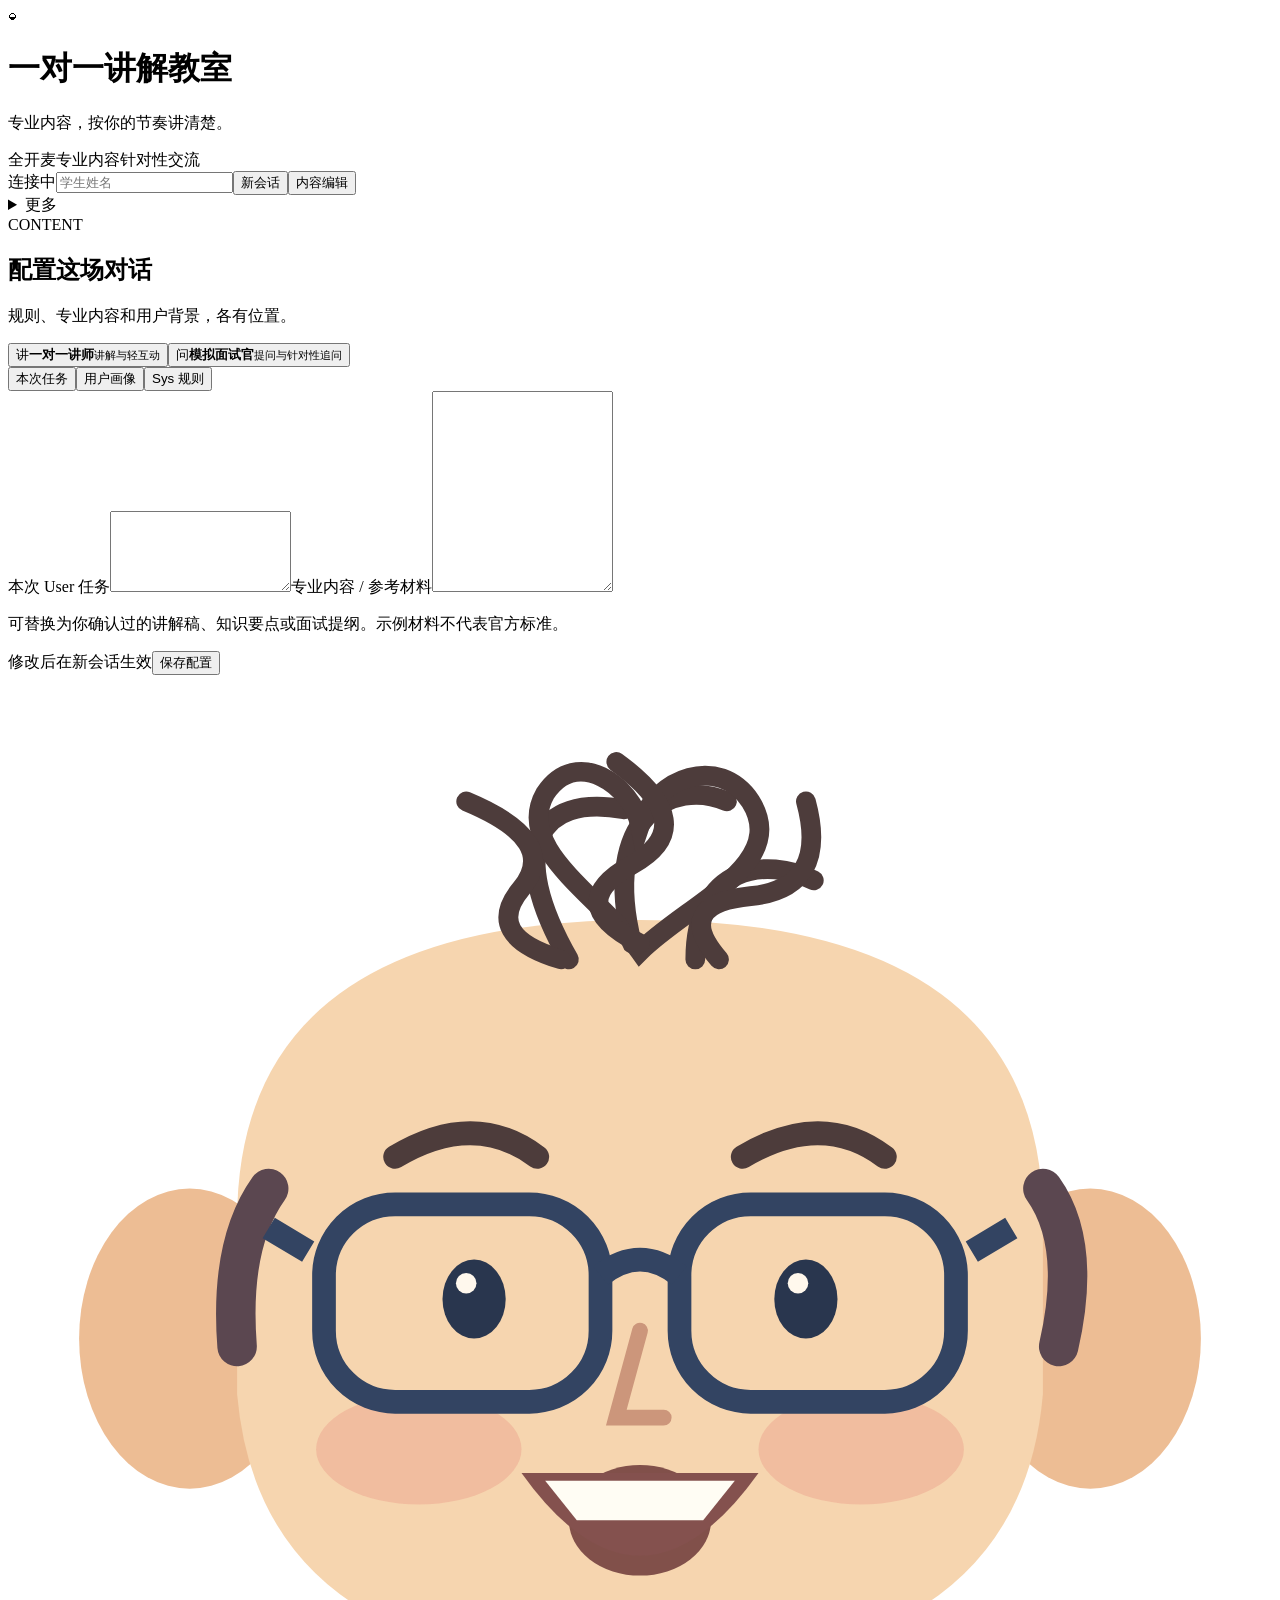
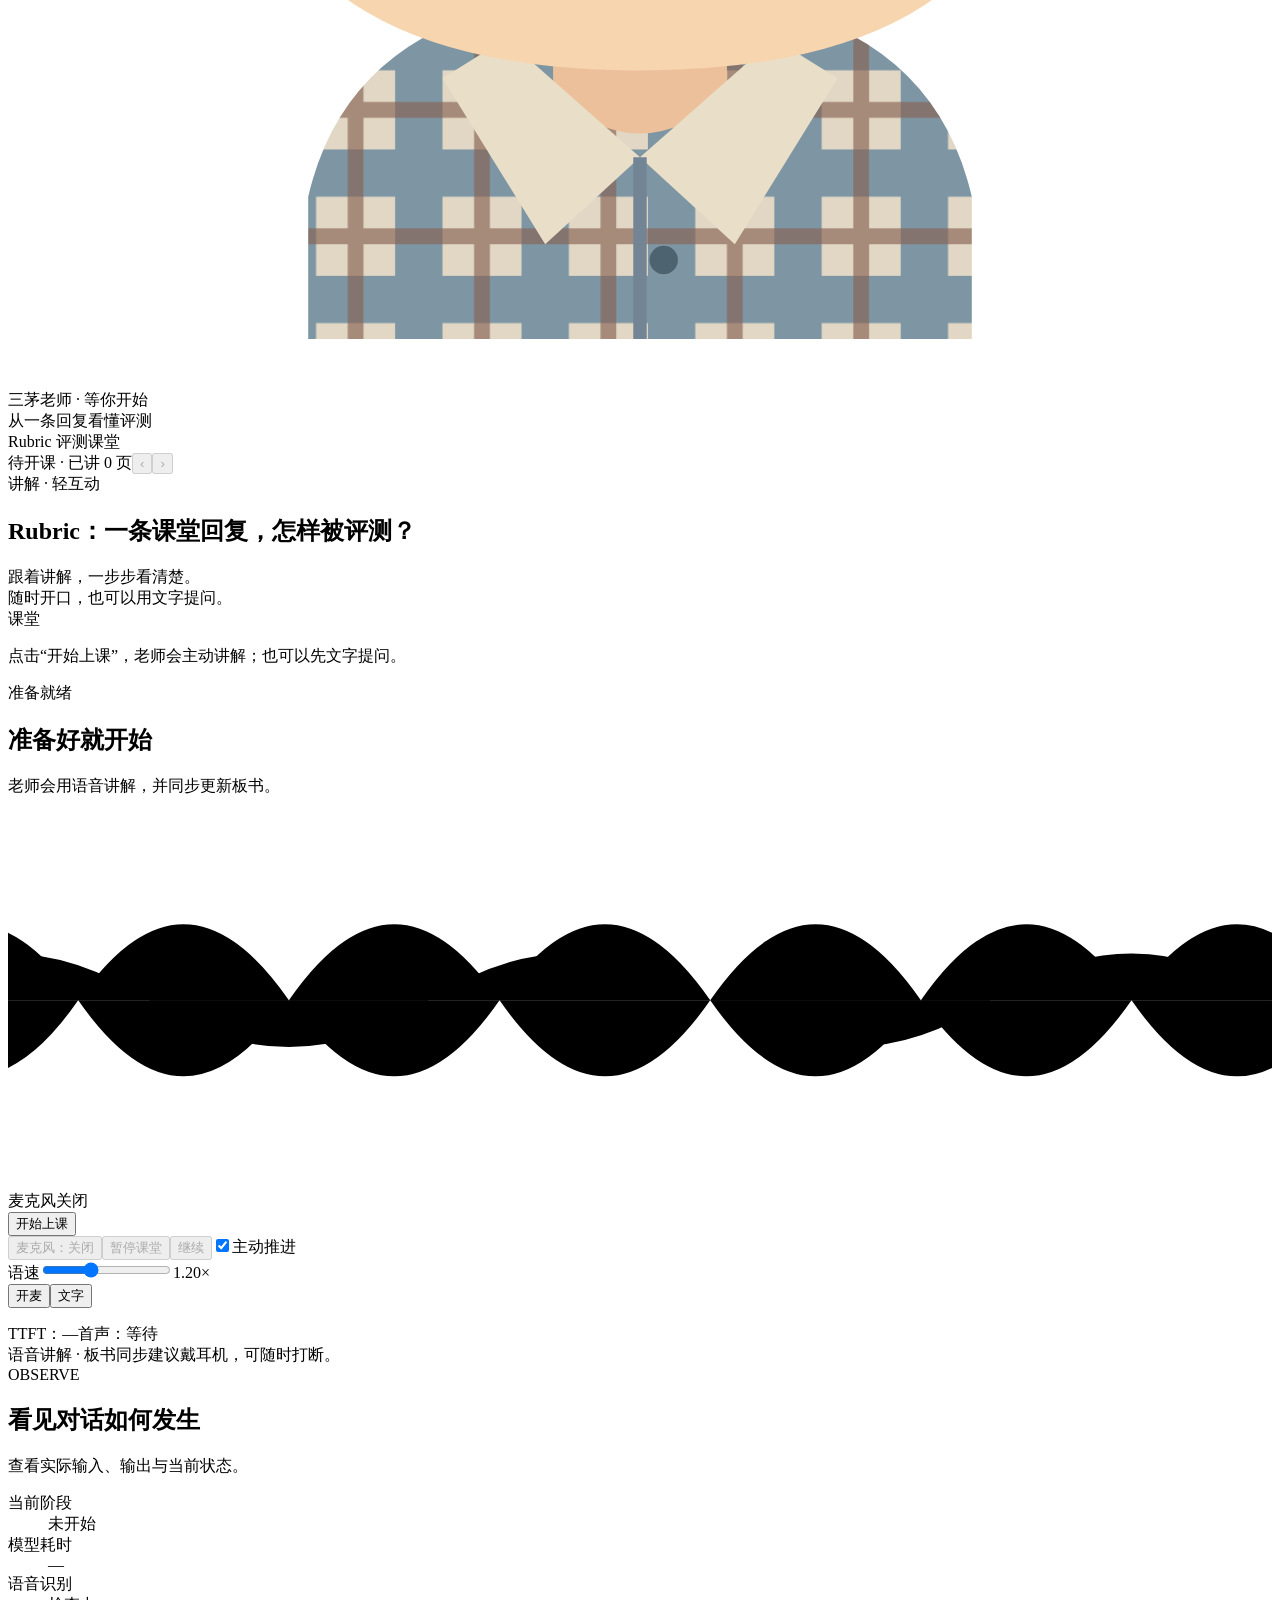
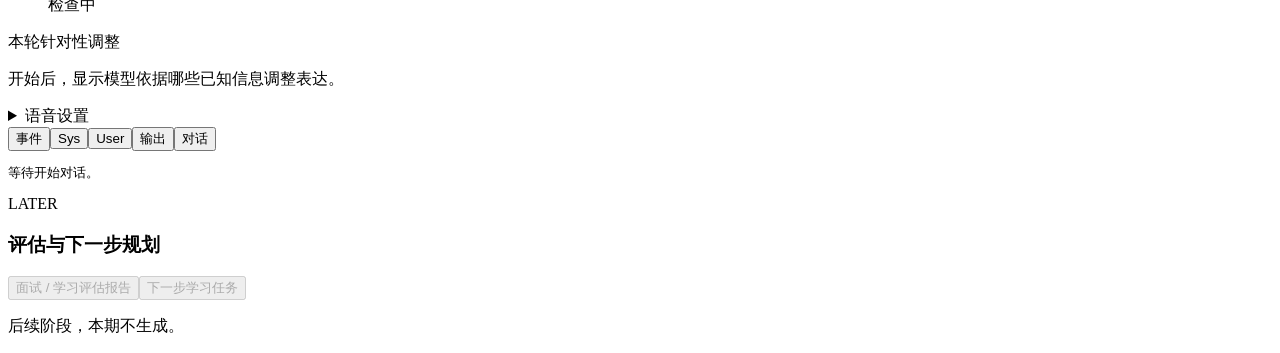
==== static/index.html @ f1092165 "Build Sanmao voice classroom with section tasks and live board" ====
<!doctype html>
<html lang="zh-CN">
<head><meta charset="utf-8"><meta name="viewport" content="width=device-width,initial-scale=1"><title>一对一教室 · 内容实验室</title><link rel="icon" href="data:image/svg+xml,%3Csvg xmlns='http://www.w3.org/2000/svg' viewBox='0 0 32 32'%3E%3Crect width='32' height='32' rx='8' fill='%232f5d4e'/%3E%3Ctext x='16' y='24' text-anchor='middle' font-size='26' fill='white'%3E◒%3C/text%3E%3C/svg%3E"><link rel="stylesheet" href="/style.css"></head>
<body>
<header class="topbar"><div class="classroom-heading"><span class="brand-icon" aria-hidden="true">◒</span><div><h1 id="sessionTitle">一对一讲解教室</h1><p id="lessonIntroduction">专业内容，按你的节奏讲清楚。</p></div><div class="capabilities"><span>全开麦</span><span>专业内容</span><span>针对性交流</span></div></div><div class="top-actions"><span id="connection" class="connection">连接中</span><input id="studentName" class="student-name" maxlength="24" aria-label="学生姓名" placeholder="学生姓名"><button class="quiet" id="newButton">新会话</button><button class="quiet" id="editToggle" aria-expanded="false">内容编辑</button><details class="more-menu"><summary>更多</summary><div><button class="quiet" id="inspectToggle" aria-expanded="false">运行检查</button><button class="quiet" id="historyButton">对话记录</button><button class="quiet" id="exportButton" disabled>导出本次</button></div></details></div></header>

<main class="workspace">
<aside class="settings panel">
 <div class="panel-heading"><span class="eyebrow">CONTENT</span><h2>配置这场对话</h2><p>规则、专业内容和用户背景，各有位置。</p></div>
 <div class="role-picker" role="group" aria-label="选择对话角色"><button class="role active" id="lecturerRole" data-role="lecturer" aria-pressed="true"><span class="role-glyph">讲</span><strong>一对一讲师</strong><small>讲解与轻互动</small></button><button class="role" id="interviewerRole" data-role="interviewer" aria-pressed="false"><span class="role-glyph">问</span><strong>模拟面试官</strong><small>提问与针对性追问</small></button></div>
 <div class="editor-tabs" role="tablist" aria-label="内容配置"><button class="selected" role="tab" aria-selected="true" aria-controls="taskPane" id="taskTab" data-pane="taskPane">本次任务</button><button role="tab" aria-selected="false" aria-controls="profilePane" id="profileTab" data-pane="profilePane">用户画像</button><button role="tab" aria-selected="false" aria-controls="systemPane" id="systemTab" data-pane="systemPane">Sys 规则</button></div>
 <section id="taskPane" role="tabpanel" aria-labelledby="taskTab"><label for="task">本次 User 任务</label><textarea id="task" rows="5"></textarea><label for="material">专业内容 / 参考材料</label><textarea id="material" rows="13"></textarea><p class="field-help">可替换为你确认过的讲解稿、知识要点或面试提纲。示例材料不代表官方标准。</p></section>
 <section id="profilePane" role="tabpanel" aria-labelledby="profileTab" hidden><label for="name">学生姓名 / 称呼</label><input id="name" maxlength="24" placeholder="例如：吴同学"><label for="background">背景与经历</label><textarea id="background" rows="3" placeholder="例如：3 年产品经验，主要做用户增长"></textarea><label for="goal">这次希望达到什么目标</label><textarea id="goal" rows="3"></textarea><label for="level">已有水平 / 已知困难</label><textarea id="level" rows="3" placeholder="不确定的部分可以留空"></textarea><label for="preference">讲解与交流偏好</label><textarea id="preference" rows="3"></textarea><p class="field-help">本次对话会使用这些信息，并结合实际回答调整。不会自动推断未提供的个人信息。</p></section>
 <section id="systemPane" role="tabpanel" aria-labelledby="systemTab" hidden><label for="system">相对稳定的行为规则</label><textarea id="system" rows="22" spellcheck="false"></textarea><label for="provider">讲解模型来源</label><select id="provider"><option value="ark">方舟 DeepSeek · 流式</option><option value="local">本地 Qwen · 流式</option><option value="codex">Codex</option></select><label for="model">远程模型名称</label><input id="model" spellcheck="false"><p class="field-help">方舟密钥仅由本机后端读取；本地模型无需填写远程名称。</p></section>
 <div class="settings-footer"><span id="saveStatus">修改后在新会话生效</span><button id="saveButton" class="secondary small">保存配置</button></div>
</aside>

<section class="conversation panel">
 <div id="boardStage" class="board-stage"><section id="blackboard" class="blackboard" aria-label="课堂板书" aria-live="polite"><div class="board-page"><div class="board-caption"><div class="board-topic"><div id="teacherAvatar" class="teacher-avatar" data-state="idle" aria-label="三茅老师，等待开始"><svg viewBox="0 -7 160 166" role="img" aria-label="露出格子衫肩膀的三茅老师表情头像"><defs><pattern id="shirt-checks" width="16" height="16" patternUnits="userSpaceOnUse"><rect width="16" height="16" fill="#e1d7c4"/><path d="M4 0v16M0 4h16" stroke="#65869b" stroke-width="6" opacity=".8"/><path d="M12 0v16M0 12h16" stroke="#876253" stroke-width="2" opacity=".65"/></pattern></defs><g class="avatar-character"><path class="avatar-shoulders" d="M38 153v-18q6-26 42-26t42 26v18" fill="url(#shirt-checks)"/><path d="M69 99h22v23q-11 10-22 0" fill="#ecc09b"/><path d="m63 115 17 15-12 11-13-21m42-5-17 15 12 11 13-21" fill="#e9dfc9"/><path d="M80 130v23" stroke="#738494" stroke-width="1.7"/><circle cx="83" cy="143" r="1.8" fill="#4e6370"/><g class="avatar-head"><path d="M69 91h22v24q-11 10-22 0" fill="#ecc09b"/><ellipse cx="23" cy="77" rx="14" ry="19" fill="#edbd94"/><ellipse cx="137" cy="77" rx="14" ry="19" fill="#edbd94"/><path d="M29 62q0-38 51-38t51 38v22q-3 35-51 35T29 84Z" fill="#f6d5af"/><path d="M33 58q-5 7-4 20m102-20q5 7 2 20" stroke="#5b4750" stroke-width="5" stroke-linecap="round"/><ellipse cx="52" cy="91" rx="13" ry="7" fill="#eeae94" opacity=".6"/><ellipse cx="108" cy="91" rx="13" ry="7" fill="#eeae94" opacity=".6"/><g class="avatar-eyes" fill="#29364e"><ellipse cx="59" cy="72" rx="4" ry="5"/><ellipse cx="101" cy="72" rx="4" ry="5"/></g><g fill="none" stroke="#334462" stroke-width="3"><rect x="40" y="60" width="35" height="25" rx="9"/><rect x="85" y="60" width="35" height="25" rx="9"/><path d="M75 69q5-4 10 0M38 66l-5-3m89 3 5-3"/></g><path d="m80 76-3 11h6" fill="none" stroke="#cc967b" stroke-width="2" stroke-linecap="round"/><g fill="#fff8ed"><circle cx="58" cy="70" r="1.3"/><circle cx="100" cy="70" r="1.3"/></g><g class="avatar-brows" fill="none" stroke="#4d3c3b" stroke-width="3" stroke-linecap="round"><path d="M49 54q10-6 18 0m26 0q10-6 18 0"/></g><path class="avatar-smile" d="M69 96q11 10 22 0" fill="none" stroke="#82564b" stroke-width="2.5" stroke-linecap="round"/><ellipse class="avatar-mouth" cx="80" cy="100" rx="9" ry="7" fill="#81504a"/><g class="avatar-hairs" fill="none" stroke="#4d3c3b" stroke-width="2.5" stroke-linecap="round"><path class="hair hair-one" d="M71 29C63 15 67 8 78 10"/><path class="hair hair-two" d="M79 27C75 11 84 6 91 9"/><path class="hair hair-three" d="M87 29C87 17 96 16 102 19"/><path class="hair-heart" d="M80 28C75 21 64 15 68 8C72 2 79 7 80 12C82 6 90 3 94 9C99 17 86 22 80 28Z"/><path class="listening-hair hair-listen-one" d="M70 29Q60 26 65 20T58 9"/><path class="listening-hair hair-listen-two" d="M80 27Q70 22 79 17T77 4"/><path class="listening-hair hair-listen-three" d="M90 29Q84 22 94 21T101 9"/></g><path class="avatar-cheer" d="M65 94q15 21 30 0Z" fill="#84514e"/><path class="avatar-cheer" d="M68 95h24l-4 5H72Z" fill="#fffdf4"/></g>
</g></svg><span id="teacherState">三茅老师 · 等你开始</span><div class="voice-bars" aria-hidden="true"><i></i><i></i><i></i><i></i><i></i></div></div><span id="boardTopic">从一条回复看懂评测</span></div><div class="board-corner"><span id="boardCourse">Rubric 评测课堂</span><span id="questionActivity" hidden></span><div class="board-pagination"><span id="boardPageCount">待开课 · 已讲 0 页</span><button id="boardPrev" aria-label="上一页" disabled>‹</button><button id="boardNext" aria-label="下一页" disabled>›</button><button id="boardFollow" hidden>跟随讲解</button></div><span id="boardMode">讲解 · 轻互动</span></div></div><h2 id="boardTitle">Rubric：一条课堂回复，怎样被评测？</h2><div id="boardBody" class="board-body" tabindex="0" aria-label="板书内容，可上下滚动"><div id="boardContent"><div id="studentQuestionWrap" class="student-question" hidden><span id="studentQuestionLabel">你的问题</span><p id="studentQuestion"></p></div><div id="liveBoard" hidden><div id="liveDiagram" class="live-diagram" hidden></div><div id="liveRows"></div><div id="liveTeacherQuestion" class="board-question" hidden><span id="liveTeacherQuestionLabel">说说你的理解</span><p id="liveTeacherQuestionText"></p></div></div><div id="boardStandby"><p id="boardTaskPreview"></p><span>跟着讲解，一步步看清楚。<br>随时开口，也可以用文字提问。</span></div><div id="boardDiagram" class="board-diagram" hidden></div><ol id="boardFlow" class="board-flow" hidden></ol><div id="boardTableWrap" class="board-table" hidden><table id="boardTable"></table></div><div id="boardDetails" class="board-details"><ul id="boardPoints" hidden></ul><div id="boardSolutionWrap" class="board-solution" hidden><span>关键思路</span><ol id="boardSolution"></ol></div><div id="boardExampleWrap" class="board-example" hidden><span>举个例子</span><p id="boardExample"></p></div></div><div id="boardQuestionWrap" class="board-question" hidden><span id="boardQuestionLabel">轻互动</span><p id="boardQuestion"></p></div></div></div></div></section></div>
 <div class="composer-area"><div id="inputReceipt" class="input-receipt" hidden><span>你</span><p id="inputReceiptText"></p><small id="inputReceiptState"></small></div><div id="captionBar" class="caption-bar" aria-live="polite" data-speaker="teacher"><span id="captionWho">课堂</span><p id="captionText">点击“开始上课”，老师会主动讲解；也可以先文字提问。</p><span id="captionState">准备就绪</span></div><div class="control-row"><div class="stage" id="stage"><h2 id="statusTitle">准备好就开始</h2><p id="statusDetail">老师会用语音讲解，并同步更新板书。</p></div><div id="listeningFeedback" class="listening-feedback" data-state="off" role="status" aria-label="麦克风关闭"><svg viewBox="0 0 108 32" aria-hidden="true"><defs><linearGradient id="listening-colors"><stop stop-color="#28cae5"/><stop offset=".38" stop-color="#637bff"/><stop offset=".7" stop-color="#b56cff"/><stop offset="1" stop-color="#ff82b7"/></linearGradient></defs><g class="wave-amplitude"><g class="wave-flow"><path d="M-12 16Q-3 3 6 16T24 16T42 16T60 16T78 16T96 16T114 16T132 16"/><path d="M-12 16Q-3 29 6 16T24 16T42 16T60 16T78 16T96 16T114 16T132 16"/><path d="M-12 16Q0 8 12 16T36 16T60 16T84 16T108 16T132 16"/></g></g></svg><span id="listeningLabel">麦克风关闭</span></div><div class="start-actions" id="startActions"><button id="startVoice" class="primary">开始上课</button></div><div class="session-controls"><button id="micButton" class="control" disabled>麦克风：关闭</button><button id="interruptButton" class="control" disabled>暂停课堂</button><button id="continueButton" class="control" disabled>继续</button><label class="check"><input id="autoAdvance" type="checkbox" checked>主动推进</label></div><label class="speech-speed" for="speechRate" title="可在讲解中调整，自动记住语速"><span>语速</span><input id="speechRate" type="range" min="0.75" max="2" step="0.05" value="1.2" aria-label="老师语速"><output id="speechRateValue" for="speechRate">1.20×</output></label><div class="input-modes" role="radiogroup" aria-label="输入方式"><button data-input-mode="open" class="selected" role="radio" aria-checked="true">开麦</button><button id="textToggle" data-input-mode="text" role="radio" aria-checked="false" aria-expanded="false" aria-controls="messageForm">文字</button></div></div><form id="messageForm" class="composer" hidden><textarea id="messageInput" rows="1" placeholder="输入问题，老师仍会语音讲解并更新板书。Enter 发送" aria-label="文字提问，老师语音回答"></textarea><button id="sendButton" class="send-button" type="submit">发送</button></form><div id="liveTranscript" hidden></div><div class="pipeline"><ol id="pipelineSteps" aria-label="实时调试链路"></ol><span id="queuedInputCount"></span><span id="ttftMetric">TTFT：—</span><span id="firstAudioMetric">首声：等待</span></div><div class="composer-foot"><span id="sessionMeta">语音讲解 · 板书同步</span><span id="audioNote">建议戴耳机，可随时打断。</span><span id="elapsed"></span></div></div>
</section>

<aside class="inspect panel"><div class="panel-heading"><span class="eyebrow">OBSERVE</span><h2>看见对话如何发生</h2><p>查看实际输入、输出与当前状态。</p></div><dl class="session-facts"><div><dt>当前阶段</dt><dd id="phase">未开始</dd></div><div><dt>模型耗时</dt><dd id="latency">—</dd></div><div><dt>语音识别</dt><dd id="asrStatus">检查中</dd></div></dl><div class="adaptation"><span class="label">本轮针对性调整</span><p id="adaptation">开始后，显示模型依据哪些已知信息调整表达。</p></div><details class="audio-settings"><summary>语音设置</summary><label for="sensitivity">收音阈值 <span id="sensitivityValue">0.018</span></label><input id="sensitivity" type="range" min="0.006" max="0.06" step="0.002" value="0.018"><p class="field-help">环境噪声会触发打断时调高；说话收不到时调低。</p></details><div class="debug-tabs" role="tablist" aria-label="运行调试"><button class="selected" role="tab" aria-selected="true" data-debug="events">事件</button><button role="tab" aria-selected="false" data-debug="system">Sys</button><button role="tab" aria-selected="false" data-debug="user">User</button><button role="tab" aria-selected="false" data-debug="output">输出</button><button role="tab" aria-selected="false" data-debug="transcript">对话</button></div><pre id="debugContent" tabindex="0">等待开始对话。</pre><div class="future"><span class="eyebrow">LATER</span><h3>评估与下一步规划</h3><button disabled>面试 / 学习评估报告</button><button disabled>下一步学习任务</button><p>后续阶段，本期不生成。</p></div></aside>
</main>
<div id="toast" class="toast" role="status" hidden></div>
<dialog id="historyDialog"><div class="dialog-heading"><h2>本地对话记录</h2><button id="closeHistory" class="quiet">关闭</button></div><div id="historyList"></div><pre id="historyDetail" hidden></pre></dialog>
<script type="module" src="/app.mjs"></script>
</body></html>
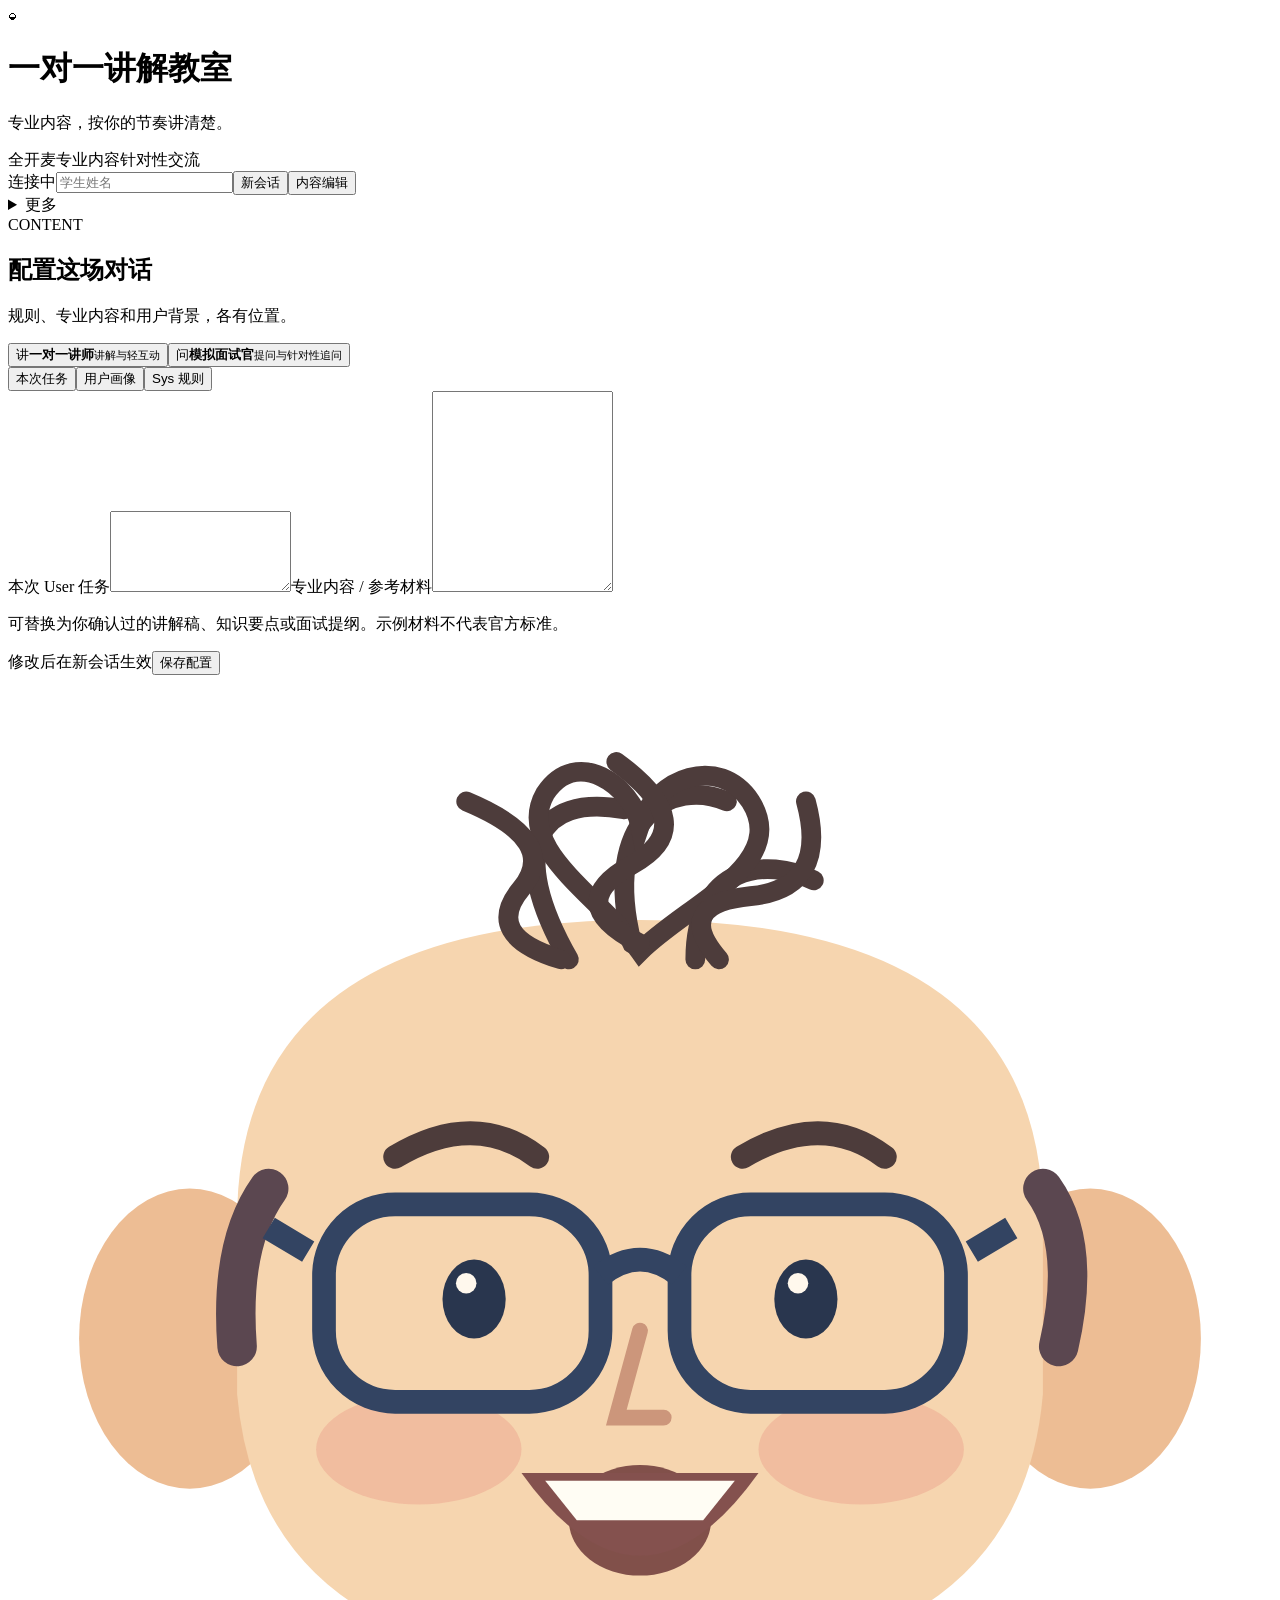
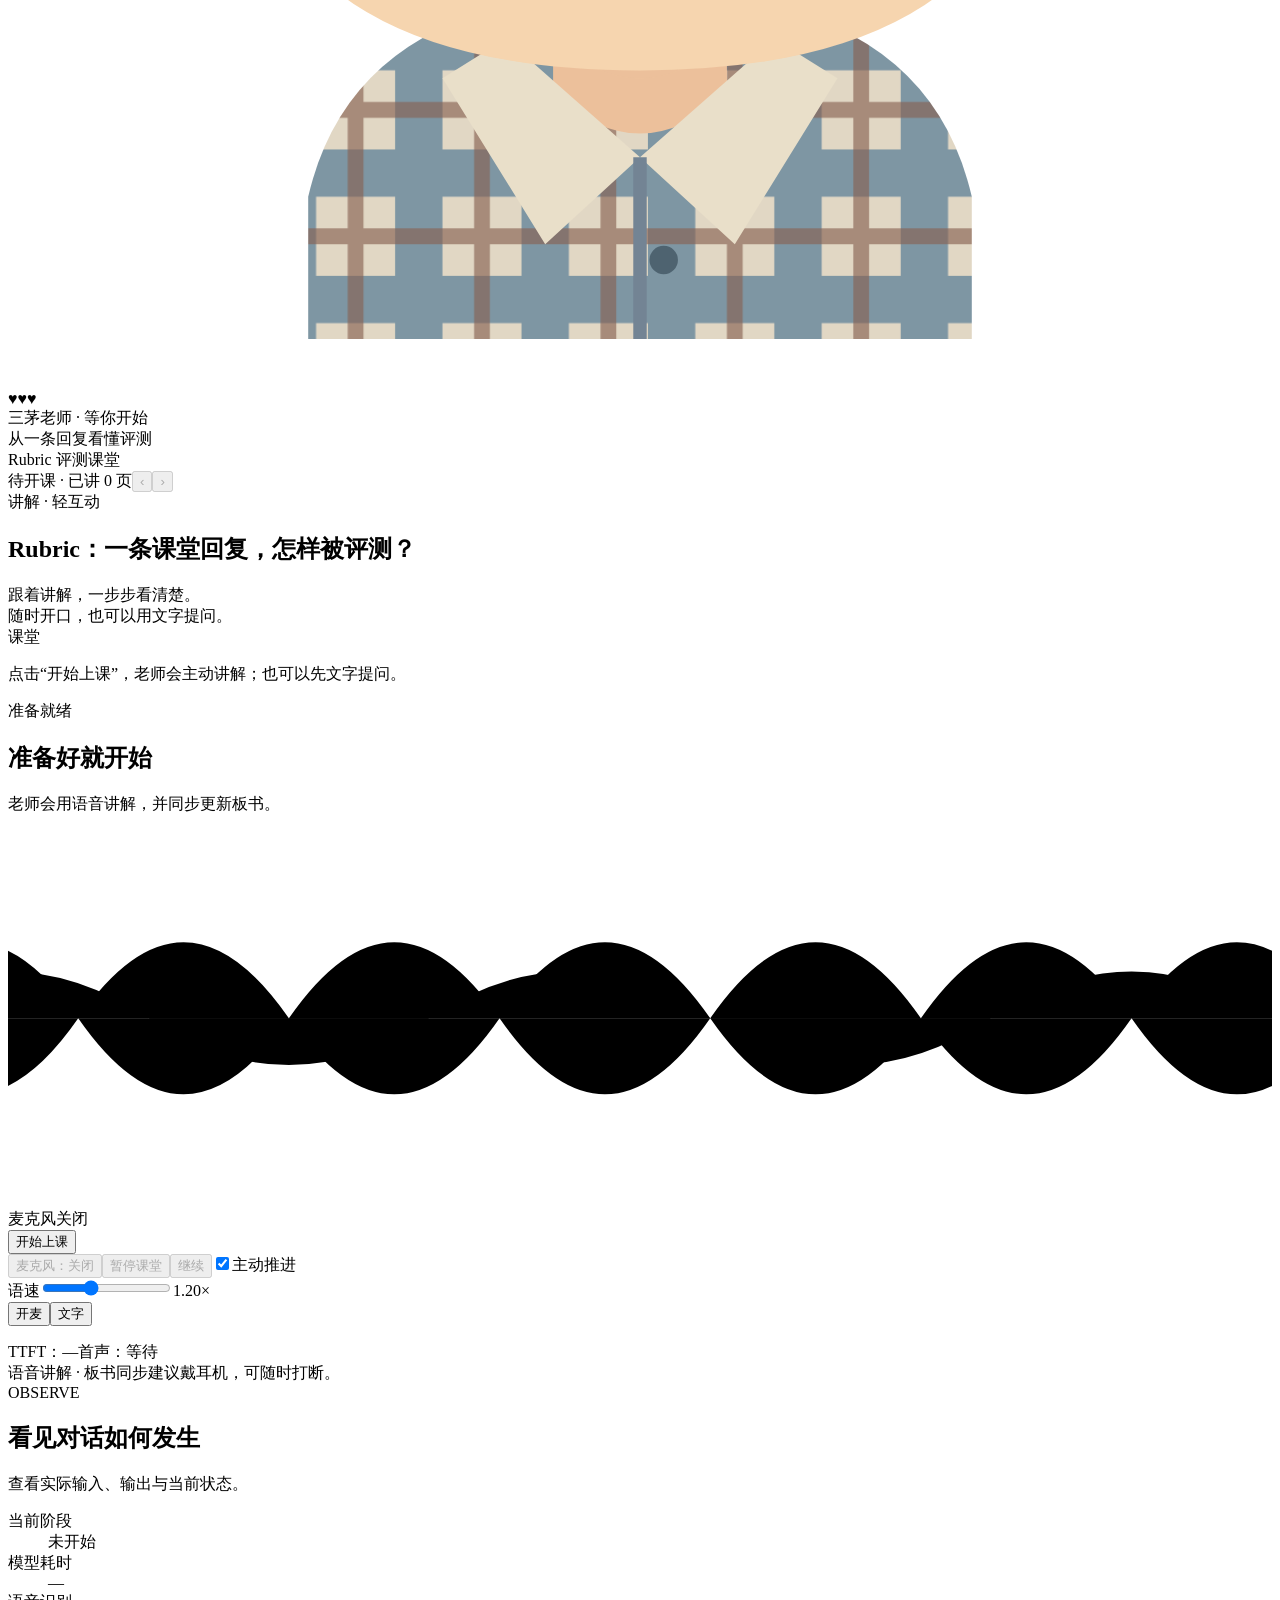
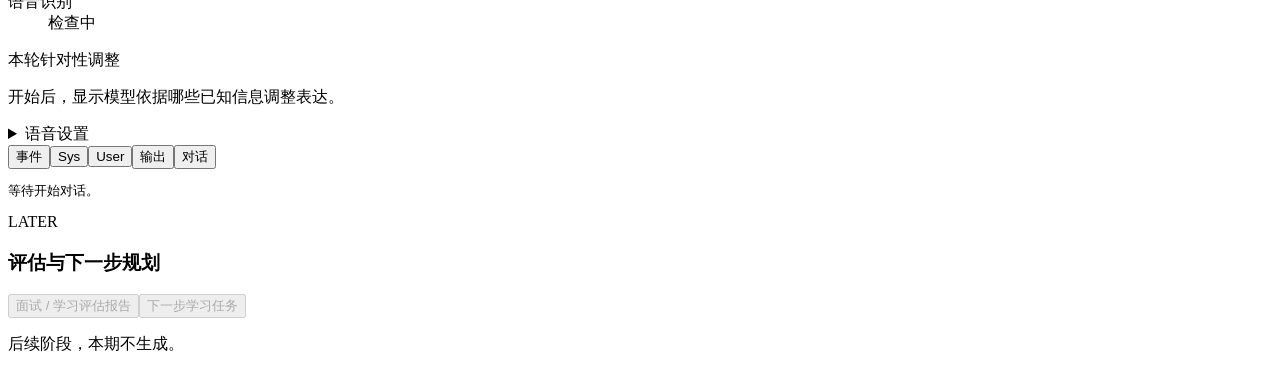
==== commit 2e1330aa: "Refine teacher praise bubbles and colorful loading feedback" ====
--- a/static/index.html
+++ b/static/index.html
@@ -17,7 +17,7 @@
 
 <section class="conversation panel">
  <div id="boardStage" class="board-stage"><section id="blackboard" class="blackboard" aria-label="课堂板书" aria-live="polite"><div class="board-page"><div class="board-caption"><div class="board-topic"><div id="teacherAvatar" class="teacher-avatar" data-state="idle" aria-label="三茅老师，等待开始"><svg viewBox="0 -7 160 166" role="img" aria-label="露出格子衫肩膀的三茅老师表情头像"><defs><pattern id="shirt-checks" width="16" height="16" patternUnits="userSpaceOnUse"><rect width="16" height="16" fill="#e1d7c4"/><path d="M4 0v16M0 4h16" stroke="#65869b" stroke-width="6" opacity=".8"/><path d="M12 0v16M0 12h16" stroke="#876253" stroke-width="2" opacity=".65"/></pattern></defs><g class="avatar-character"><path class="avatar-shoulders" d="M38 153v-18q6-26 42-26t42 26v18" fill="url(#shirt-checks)"/><path d="M69 99h22v23q-11 10-22 0" fill="#ecc09b"/><path d="m63 115 17 15-12 11-13-21m42-5-17 15 12 11 13-21" fill="#e9dfc9"/><path d="M80 130v23" stroke="#738494" stroke-width="1.7"/><circle cx="83" cy="143" r="1.8" fill="#4e6370"/><g class="avatar-head"><path d="M69 91h22v24q-11 10-22 0" fill="#ecc09b"/><ellipse cx="23" cy="77" rx="14" ry="19" fill="#edbd94"/><ellipse cx="137" cy="77" rx="14" ry="19" fill="#edbd94"/><path d="M29 62q0-38 51-38t51 38v22q-3 35-51 35T29 84Z" fill="#f6d5af"/><path d="M33 58q-5 7-4 20m102-20q5 7 2 20" stroke="#5b4750" stroke-width="5" stroke-linecap="round"/><ellipse cx="52" cy="91" rx="13" ry="7" fill="#eeae94" opacity=".6"/><ellipse cx="108" cy="91" rx="13" ry="7" fill="#eeae94" opacity=".6"/><g class="avatar-eyes" fill="#29364e"><ellipse cx="59" cy="72" rx="4" ry="5"/><ellipse cx="101" cy="72" rx="4" ry="5"/></g><g fill="none" stroke="#334462" stroke-width="3"><rect x="40" y="60" width="35" height="25" rx="9"/><rect x="85" y="60" width="35" height="25" rx="9"/><path d="M75 69q5-4 10 0M38 66l-5-3m89 3 5-3"/></g><path d="m80 76-3 11h6" fill="none" stroke="#cc967b" stroke-width="2" stroke-linecap="round"/><g fill="#fff8ed"><circle cx="58" cy="70" r="1.3"/><circle cx="100" cy="70" r="1.3"/></g><g class="avatar-brows" fill="none" stroke="#4d3c3b" stroke-width="3" stroke-linecap="round"><path d="M49 54q10-6 18 0m26 0q10-6 18 0"/></g><path class="avatar-smile" d="M69 96q11 10 22 0" fill="none" stroke="#82564b" stroke-width="2.5" stroke-linecap="round"/><ellipse class="avatar-mouth" cx="80" cy="100" rx="9" ry="7" fill="#81504a"/><g class="avatar-hairs" fill="none" stroke="#4d3c3b" stroke-width="2.5" stroke-linecap="round"><path class="hair hair-one" d="M71 29C63 15 67 8 78 10"/><path class="hair hair-two" d="M79 27C75 11 84 6 91 9"/><path class="hair hair-three" d="M87 29C87 17 96 16 102 19"/><path class="hair-heart" d="M80 28C75 21 64 15 68 8C72 2 79 7 80 12C82 6 90 3 94 9C99 17 86 22 80 28Z"/><path class="listening-hair hair-listen-one" d="M70 29Q60 26 65 20T58 9"/><path class="listening-hair hair-listen-two" d="M80 27Q70 22 79 17T77 4"/><path class="listening-hair hair-listen-three" d="M90 29Q84 22 94 21T101 9"/></g><path class="avatar-cheer" d="M65 94q15 21 30 0Z" fill="#84514e"/><path class="avatar-cheer" d="M68 95h24l-4 5H72Z" fill="#fffdf4"/></g>
-</g></svg><span id="teacherState">三茅老师 · 等你开始</span><div class="voice-bars" aria-hidden="true"><i></i><i></i><i></i><i></i><i></i></div></div><span id="boardTopic">从一条回复看懂评测</span></div><div class="board-corner"><span id="boardCourse">Rubric 评测课堂</span><span id="questionActivity" hidden></span><div class="board-pagination"><span id="boardPageCount">待开课 · 已讲 0 页</span><button id="boardPrev" aria-label="上一页" disabled>‹</button><button id="boardNext" aria-label="下一页" disabled>›</button><button id="boardFollow" hidden>跟随讲解</button></div><span id="boardMode">讲解 · 轻互动</span></div></div><h2 id="boardTitle">Rubric：一条课堂回复，怎样被评测？</h2><div id="boardBody" class="board-body" tabindex="0" aria-label="板书内容，可上下滚动"><div id="boardContent"><div id="studentQuestionWrap" class="student-question" hidden><span id="studentQuestionLabel">你的问题</span><p id="studentQuestion"></p></div><div id="liveBoard" hidden><div id="liveDiagram" class="live-diagram" hidden></div><div id="liveRows"></div><div id="liveTeacherQuestion" class="board-question" hidden><span id="liveTeacherQuestionLabel">说说你的理解</span><p id="liveTeacherQuestionText"></p></div></div><div id="boardStandby"><p id="boardTaskPreview"></p><span>跟着讲解，一步步看清楚。<br>随时开口，也可以用文字提问。</span></div><div id="boardDiagram" class="board-diagram" hidden></div><ol id="boardFlow" class="board-flow" hidden></ol><div id="boardTableWrap" class="board-table" hidden><table id="boardTable"></table></div><div id="boardDetails" class="board-details"><ul id="boardPoints" hidden></ul><div id="boardSolutionWrap" class="board-solution" hidden><span>关键思路</span><ol id="boardSolution"></ol></div><div id="boardExampleWrap" class="board-example" hidden><span>举个例子</span><p id="boardExample"></p></div></div><div id="boardQuestionWrap" class="board-question" hidden><span id="boardQuestionLabel">轻互动</span><p id="boardQuestion"></p></div></div></div></div></section></div>
+</g></svg><div class="teacher-hearts" aria-hidden="true"><i>♥</i><i>♥</i><i>♥</i></div><span id="teacherState">三茅老师 · 等你开始</span><div class="voice-bars" aria-hidden="true"><i></i><i></i><i></i><i></i><i></i></div></div><span id="boardTopic">从一条回复看懂评测</span></div><div class="board-corner"><span id="boardCourse">Rubric 评测课堂</span><span id="questionActivity" hidden></span><div class="board-pagination"><span id="boardPageCount">待开课 · 已讲 0 页</span><button id="boardPrev" aria-label="上一页" disabled>‹</button><button id="boardNext" aria-label="下一页" disabled>›</button><button id="boardFollow" hidden>跟随讲解</button></div><span id="boardMode">讲解 · 轻互动</span></div></div><h2 id="boardTitle">Rubric：一条课堂回复，怎样被评测？</h2><div id="boardBody" class="board-body" tabindex="0" aria-label="板书内容，可上下滚动"><div id="boardContent"><div id="studentQuestionWrap" class="student-question" hidden><span id="studentQuestionLabel">你的问题</span><p id="studentQuestion"></p></div><div id="liveBoard" hidden><div id="liveDiagram" class="live-diagram" hidden></div><div id="liveRows"></div><div id="liveTeacherQuestion" class="board-question" hidden><span id="liveTeacherQuestionLabel">说说你的理解</span><p id="liveTeacherQuestionText"></p></div></div><div id="boardStandby"><p id="boardTaskPreview"></p><span>跟着讲解，一步步看清楚。<br>随时开口，也可以用文字提问。</span></div><div id="boardDiagram" class="board-diagram" hidden></div><ol id="boardFlow" class="board-flow" hidden></ol><div id="boardTableWrap" class="board-table" hidden><table id="boardTable"></table></div><div id="boardDetails" class="board-details"><ul id="boardPoints" hidden></ul><div id="boardSolutionWrap" class="board-solution" hidden><span>关键思路</span><ol id="boardSolution"></ol></div><div id="boardExampleWrap" class="board-example" hidden><span>举个例子</span><p id="boardExample"></p></div></div><div id="boardQuestionWrap" class="board-question" hidden><span id="boardQuestionLabel">轻互动</span><p id="boardQuestion"></p></div></div></div></div></section></div>
  <div class="composer-area"><div id="inputReceipt" class="input-receipt" hidden><span>你</span><p id="inputReceiptText"></p><small id="inputReceiptState"></small></div><div id="captionBar" class="caption-bar" aria-live="polite" data-speaker="teacher"><span id="captionWho">课堂</span><p id="captionText">点击“开始上课”，老师会主动讲解；也可以先文字提问。</p><span id="captionState">准备就绪</span></div><div class="control-row"><div class="stage" id="stage"><h2 id="statusTitle">准备好就开始</h2><p id="statusDetail">老师会用语音讲解，并同步更新板书。</p></div><div id="listeningFeedback" class="listening-feedback" data-state="off" role="status" aria-label="麦克风关闭"><svg viewBox="0 0 108 32" aria-hidden="true"><defs><linearGradient id="listening-colors"><stop stop-color="#28cae5"/><stop offset=".38" stop-color="#637bff"/><stop offset=".7" stop-color="#b56cff"/><stop offset="1" stop-color="#ff82b7"/></linearGradient></defs><g class="wave-amplitude"><g class="wave-flow"><path d="M-12 16Q-3 3 6 16T24 16T42 16T60 16T78 16T96 16T114 16T132 16"/><path d="M-12 16Q-3 29 6 16T24 16T42 16T60 16T78 16T96 16T114 16T132 16"/><path d="M-12 16Q0 8 12 16T36 16T60 16T84 16T108 16T132 16"/></g></g></svg><span id="listeningLabel">麦克风关闭</span></div><div class="start-actions" id="startActions"><button id="startVoice" class="primary">开始上课</button></div><div class="session-controls"><button id="micButton" class="control" disabled>麦克风：关闭</button><button id="interruptButton" class="control" disabled>暂停课堂</button><button id="continueButton" class="control" disabled>继续</button><label class="check"><input id="autoAdvance" type="checkbox" checked>主动推进</label></div><label class="speech-speed" for="speechRate" title="可在讲解中调整，自动记住语速"><span>语速</span><input id="speechRate" type="range" min="0.75" max="2" step="0.05" value="1.2" aria-label="老师语速"><output id="speechRateValue" for="speechRate">1.20×</output></label><div class="input-modes" role="radiogroup" aria-label="输入方式"><button data-input-mode="open" class="selected" role="radio" aria-checked="true">开麦</button><button id="textToggle" data-input-mode="text" role="radio" aria-checked="false" aria-expanded="false" aria-controls="messageForm">文字</button></div></div><form id="messageForm" class="composer" hidden><textarea id="messageInput" rows="1" placeholder="输入问题，老师仍会语音讲解并更新板书。Enter 发送" aria-label="文字提问，老师语音回答"></textarea><button id="sendButton" class="send-button" type="submit">发送</button></form><div id="liveTranscript" hidden></div><div class="pipeline"><ol id="pipelineSteps" aria-label="实时调试链路"></ol><span id="queuedInputCount"></span><span id="ttftMetric">TTFT：—</span><span id="firstAudioMetric">首声：等待</span></div><div class="composer-foot"><span id="sessionMeta">语音讲解 · 板书同步</span><span id="audioNote">建议戴耳机，可随时打断。</span><span id="elapsed"></span></div></div>
 </section>
 
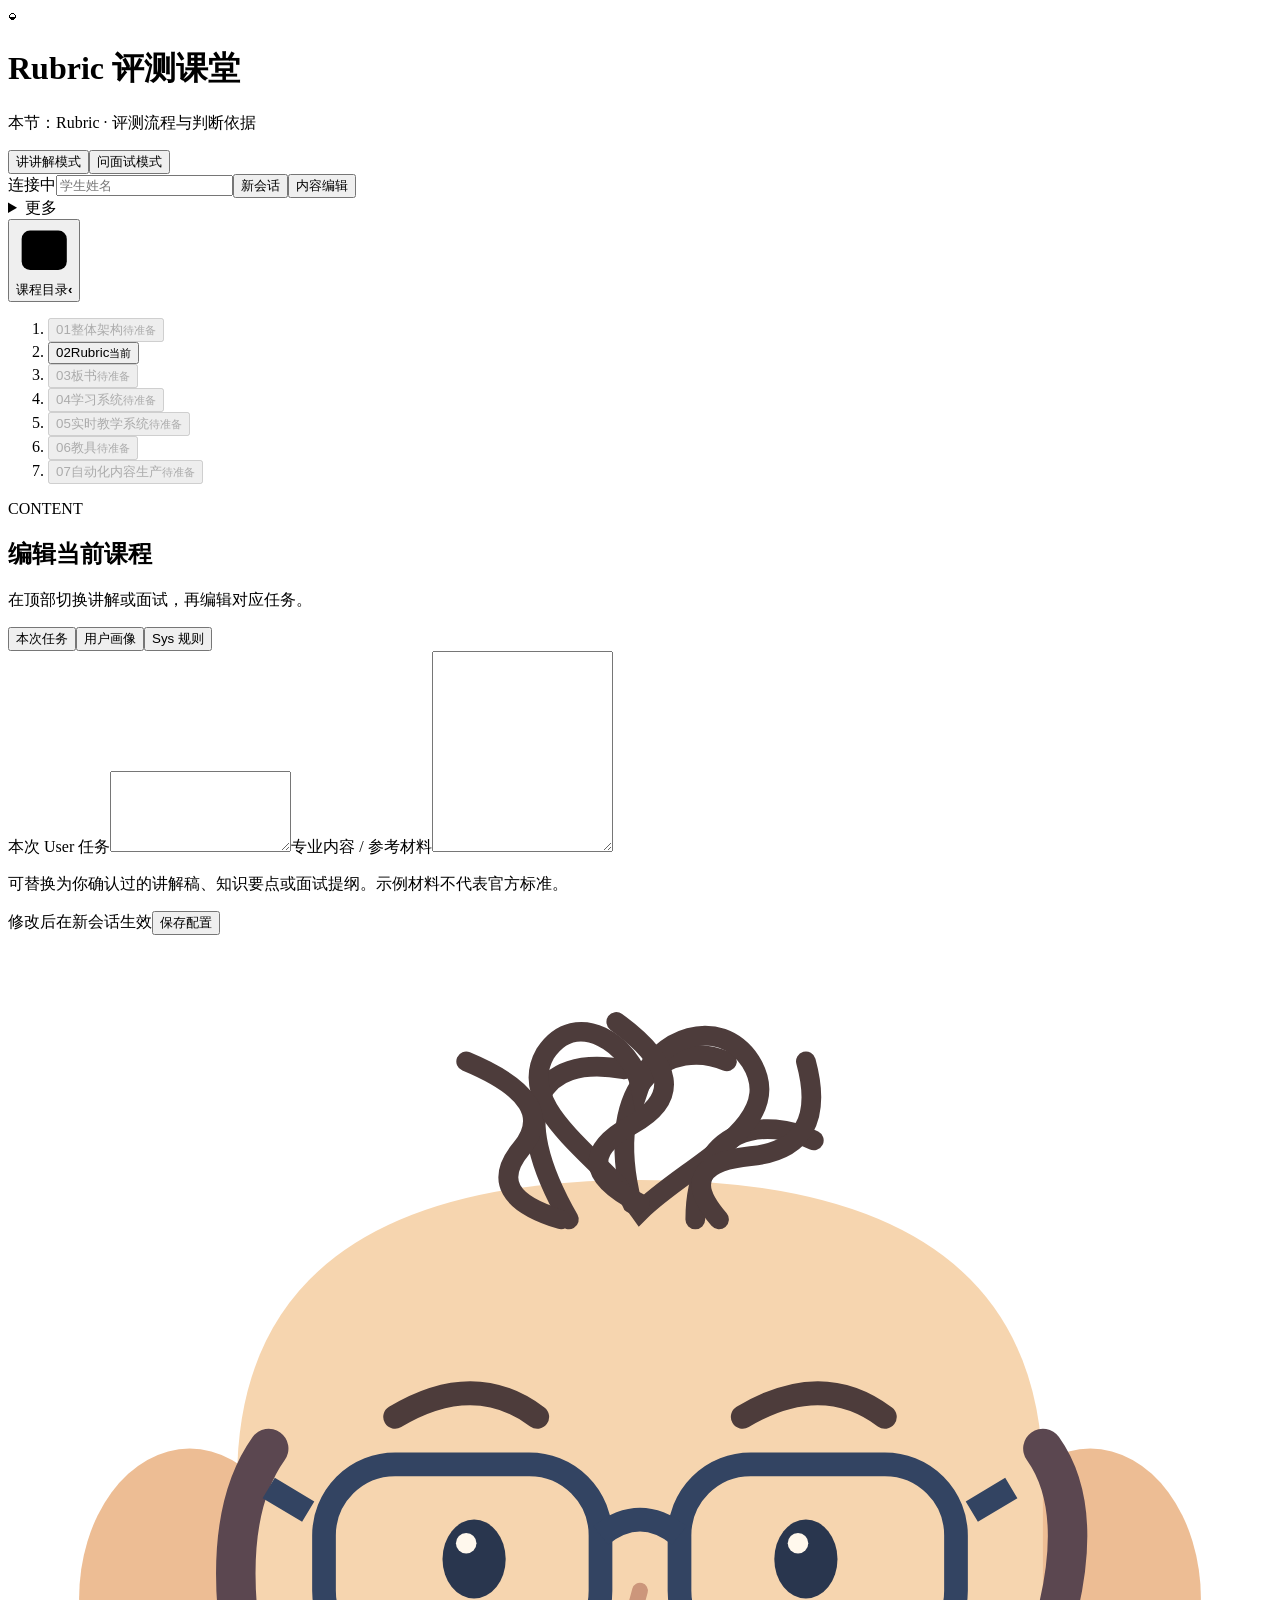
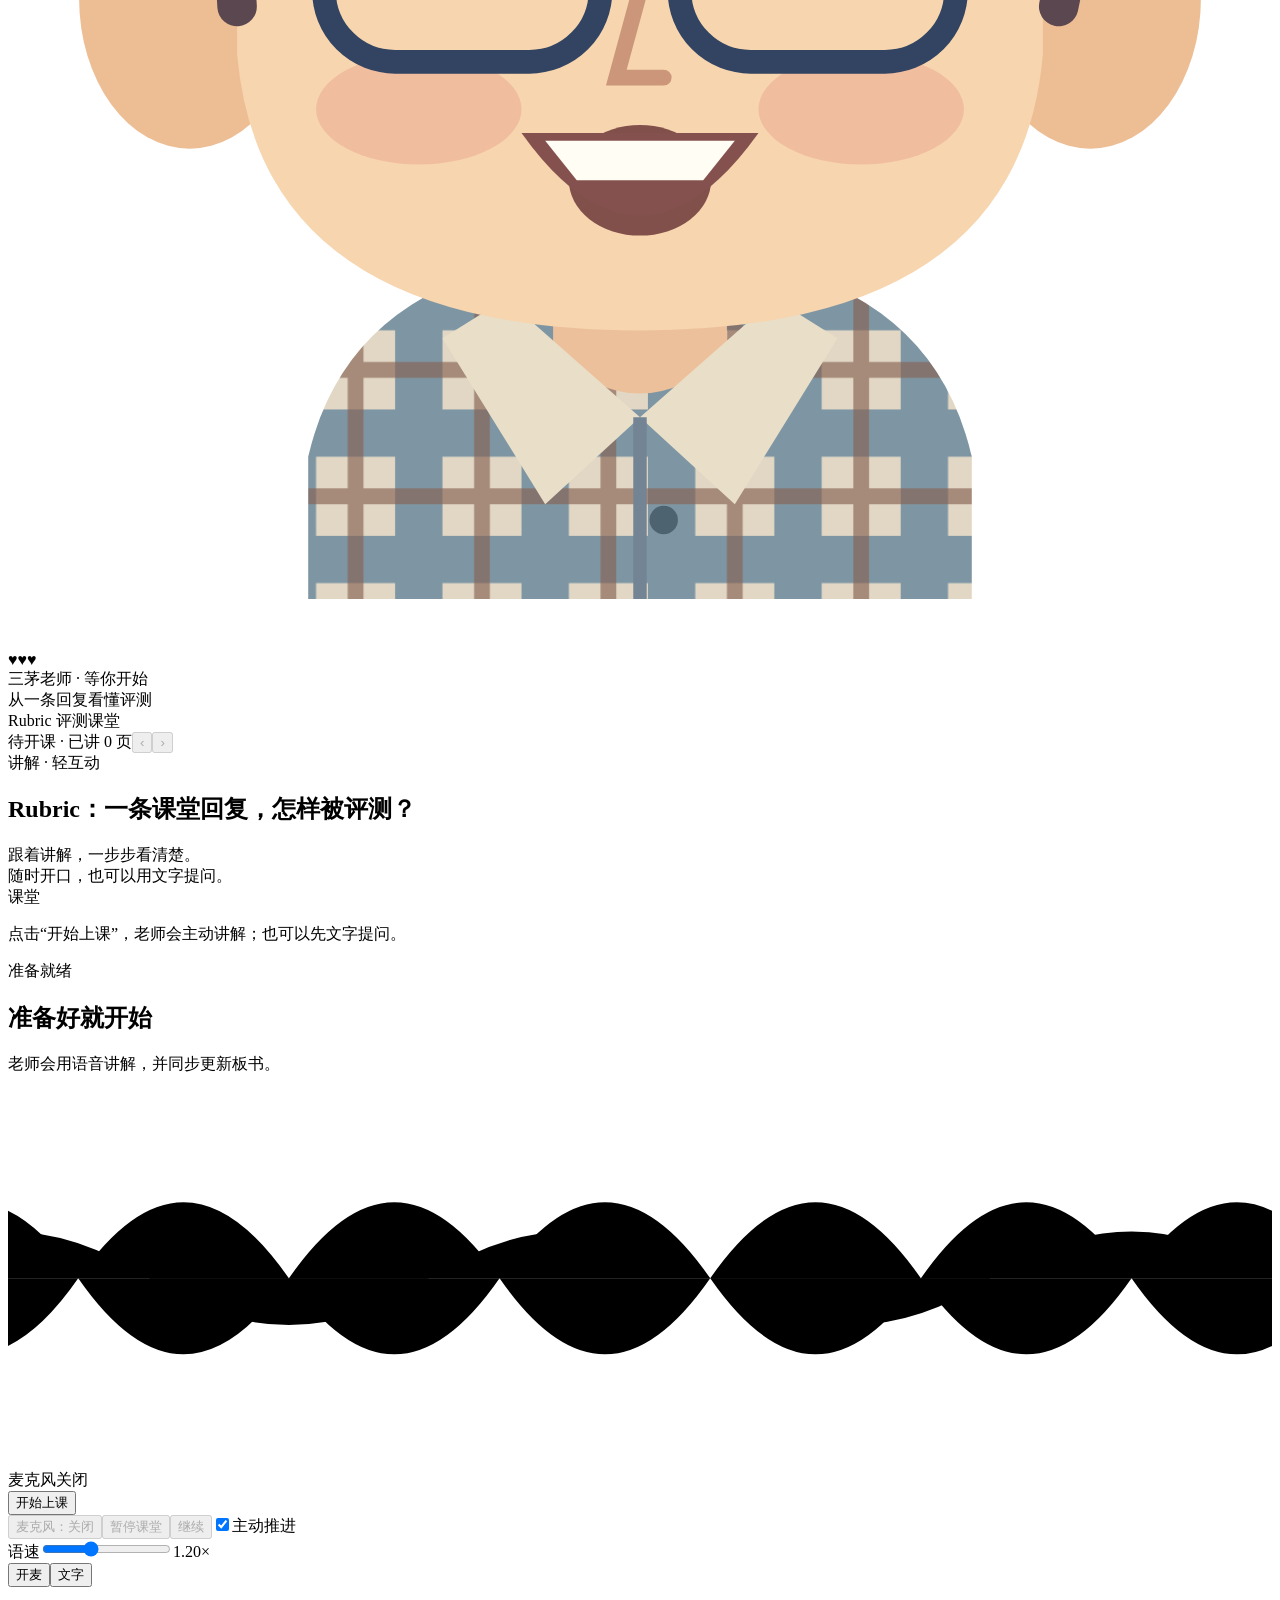
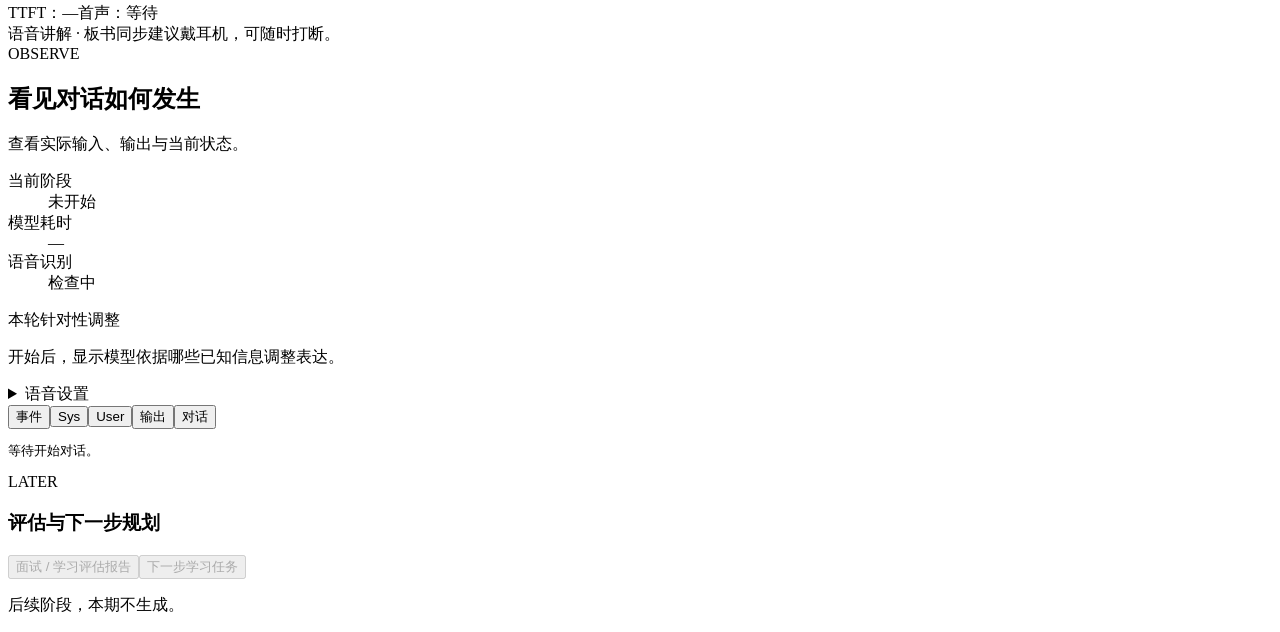
==== commit 61fca8cf: "Add Rubric interview mode, course navigation, and MVP requirements" ====
--- a/static/index.html
+++ b/static/index.html
@@ -2,12 +2,26 @@
 <html lang="zh-CN">
 <head><meta charset="utf-8"><meta name="viewport" content="width=device-width,initial-scale=1"><title>一对一教室 · 内容实验室</title><link rel="icon" href="data:image/svg+xml,%3Csvg xmlns='http://www.w3.org/2000/svg' viewBox='0 0 32 32'%3E%3Crect width='32' height='32' rx='8' fill='%232f5d4e'/%3E%3Ctext x='16' y='24' text-anchor='middle' font-size='26' fill='white'%3E◒%3C/text%3E%3C/svg%3E"><link rel="stylesheet" href="/style.css"></head>
 <body>
-<header class="topbar"><div class="classroom-heading"><span class="brand-icon" aria-hidden="true">◒</span><div><h1 id="sessionTitle">一对一讲解教室</h1><p id="lessonIntroduction">专业内容，按你的节奏讲清楚。</p></div><div class="capabilities"><span>全开麦</span><span>专业内容</span><span>针对性交流</span></div></div><div class="top-actions"><span id="connection" class="connection">连接中</span><input id="studentName" class="student-name" maxlength="24" aria-label="学生姓名" placeholder="学生姓名"><button class="quiet" id="newButton">新会话</button><button class="quiet" id="editToggle" aria-expanded="false">内容编辑</button><details class="more-menu"><summary>更多</summary><div><button class="quiet" id="inspectToggle" aria-expanded="false">运行检查</button><button class="quiet" id="historyButton">对话记录</button><button class="quiet" id="exportButton" disabled>导出本次</button></div></details></div></header>
+<header class="topbar"><div class="classroom-heading"><span class="brand-icon" aria-hidden="true">◒</span><div><h1 id="sessionTitle">Rubric 评测课堂</h1><p id="lessonIntroduction">本节：Rubric · 评测流程与判断依据</p></div></div><div class="mode-switch" role="group" aria-label="课堂模式"><button id="lecturerRole" class="mode-button active" data-role="lecturer" aria-pressed="true"><span aria-hidden="true">讲</span>讲解模式</button><button id="interviewerRole" class="mode-button" data-role="interviewer" aria-pressed="false"><span aria-hidden="true">问</span>面试模式</button></div><div class="top-actions"><span id="connection" class="connection">连接中</span><input id="studentName" class="student-name" maxlength="24" aria-label="学生姓名" placeholder="学生姓名"><button class="quiet" id="newButton">新会话</button><button class="quiet" id="editToggle" aria-expanded="false">内容编辑</button><details class="more-menu"><summary>更多</summary><div><button class="quiet" id="inspectToggle" aria-expanded="false">运行检查</button><button class="quiet" id="historyButton">对话记录</button><button class="quiet" id="exportButton" disabled>导出本次</button></div></details></div></header>
 
+<div id="classroomShell" class="classroom-shell" data-courses="expanded">
+<aside id="courseNav" class="course-nav" aria-label="课程目录">
+ <button id="courseToggle" class="course-toggle" aria-expanded="true" aria-controls="courseList" aria-label="收起课程目录" title="收起课程目录"><svg viewBox="0 0 20 20" aria-hidden="true"><rect x="2" y="3" width="16" height="14" rx="3"/><path d="M7 3v14"/></svg><span>课程目录</span><b aria-hidden="true">‹</b></button>
+ <nav id="courseList" class="course-list" aria-label="AI 一对一课程">
+  <ol>
+   <li><button class="course-item" data-course="architecture" disabled><span class="course-number">01</span><span class="course-name">整体架构</span><small>待准备</small></button></li>
+   <li><button class="course-item selected" data-course="rubric" aria-current="page"><span class="course-number">02</span><span class="course-name">Rubric</span><small>当前</small></button></li>
+   <li><button class="course-item" data-course="board" disabled><span class="course-number">03</span><span class="course-name">板书</span><small>待准备</small></button></li>
+   <li><button class="course-item" data-course="learning" disabled><span class="course-number">04</span><span class="course-name">学习系统</span><small>待准备</small></button></li>
+   <li><button class="course-item" data-course="realtime" disabled><span class="course-number">05</span><span class="course-name">实时教学系统</span><small>待准备</small></button></li>
+   <li><button class="course-item" data-course="tools" disabled><span class="course-number">06</span><span class="course-name">教具</span><small>待准备</small></button></li>
+   <li><button class="course-item" data-course="production" disabled><span class="course-number">07</span><span class="course-name">自动化内容生产</span><small>待准备</small></button></li>
+  </ol>
+ </nav>
+</aside>
 <main class="workspace">
 <aside class="settings panel">
- <div class="panel-heading"><span class="eyebrow">CONTENT</span><h2>配置这场对话</h2><p>规则、专业内容和用户背景，各有位置。</p></div>
- <div class="role-picker" role="group" aria-label="选择对话角色"><button class="role active" id="lecturerRole" data-role="lecturer" aria-pressed="true"><span class="role-glyph">讲</span><strong>一对一讲师</strong><small>讲解与轻互动</small></button><button class="role" id="interviewerRole" data-role="interviewer" aria-pressed="false"><span class="role-glyph">问</span><strong>模拟面试官</strong><small>提问与针对性追问</small></button></div>
+ <div class="panel-heading"><span class="eyebrow">CONTENT</span><h2>编辑当前课程</h2><p>在顶部切换讲解或面试，再编辑对应任务。</p></div>
  <div class="editor-tabs" role="tablist" aria-label="内容配置"><button class="selected" role="tab" aria-selected="true" aria-controls="taskPane" id="taskTab" data-pane="taskPane">本次任务</button><button role="tab" aria-selected="false" aria-controls="profilePane" id="profileTab" data-pane="profilePane">用户画像</button><button role="tab" aria-selected="false" aria-controls="systemPane" id="systemTab" data-pane="systemPane">Sys 规则</button></div>
  <section id="taskPane" role="tabpanel" aria-labelledby="taskTab"><label for="task">本次 User 任务</label><textarea id="task" rows="5"></textarea><label for="material">专业内容 / 参考材料</label><textarea id="material" rows="13"></textarea><p class="field-help">可替换为你确认过的讲解稿、知识要点或面试提纲。示例材料不代表官方标准。</p></section>
  <section id="profilePane" role="tabpanel" aria-labelledby="profileTab" hidden><label for="name">学生姓名 / 称呼</label><input id="name" maxlength="24" placeholder="例如：吴同学"><label for="background">背景与经历</label><textarea id="background" rows="3" placeholder="例如：3 年产品经验，主要做用户增长"></textarea><label for="goal">这次希望达到什么目标</label><textarea id="goal" rows="3"></textarea><label for="level">已有水平 / 已知困难</label><textarea id="level" rows="3" placeholder="不确定的部分可以留空"></textarea><label for="preference">讲解与交流偏好</label><textarea id="preference" rows="3"></textarea><p class="field-help">本次对话会使用这些信息，并结合实际回答调整。不会自动推断未提供的个人信息。</p></section>
@@ -23,6 +37,7 @@
 
 <aside class="inspect panel"><div class="panel-heading"><span class="eyebrow">OBSERVE</span><h2>看见对话如何发生</h2><p>查看实际输入、输出与当前状态。</p></div><dl class="session-facts"><div><dt>当前阶段</dt><dd id="phase">未开始</dd></div><div><dt>模型耗时</dt><dd id="latency">—</dd></div><div><dt>语音识别</dt><dd id="asrStatus">检查中</dd></div></dl><div class="adaptation"><span class="label">本轮针对性调整</span><p id="adaptation">开始后，显示模型依据哪些已知信息调整表达。</p></div><details class="audio-settings"><summary>语音设置</summary><label for="sensitivity">收音阈值 <span id="sensitivityValue">0.018</span></label><input id="sensitivity" type="range" min="0.006" max="0.06" step="0.002" value="0.018"><p class="field-help">环境噪声会触发打断时调高；说话收不到时调低。</p></details><div class="debug-tabs" role="tablist" aria-label="运行调试"><button class="selected" role="tab" aria-selected="true" data-debug="events">事件</button><button role="tab" aria-selected="false" data-debug="system">Sys</button><button role="tab" aria-selected="false" data-debug="user">User</button><button role="tab" aria-selected="false" data-debug="output">输出</button><button role="tab" aria-selected="false" data-debug="transcript">对话</button></div><pre id="debugContent" tabindex="0">等待开始对话。</pre><div class="future"><span class="eyebrow">LATER</span><h3>评估与下一步规划</h3><button disabled>面试 / 学习评估报告</button><button disabled>下一步学习任务</button><p>后续阶段，本期不生成。</p></div></aside>
 </main>
+</div>
 <div id="toast" class="toast" role="status" hidden></div>
 <dialog id="historyDialog"><div class="dialog-heading"><h2>本地对话记录</h2><button id="closeHistory" class="quiet">关闭</button></div><div id="historyList"></div><pre id="historyDetail" hidden></pre></dialog>
 <script type="module" src="/app.mjs"></script>
